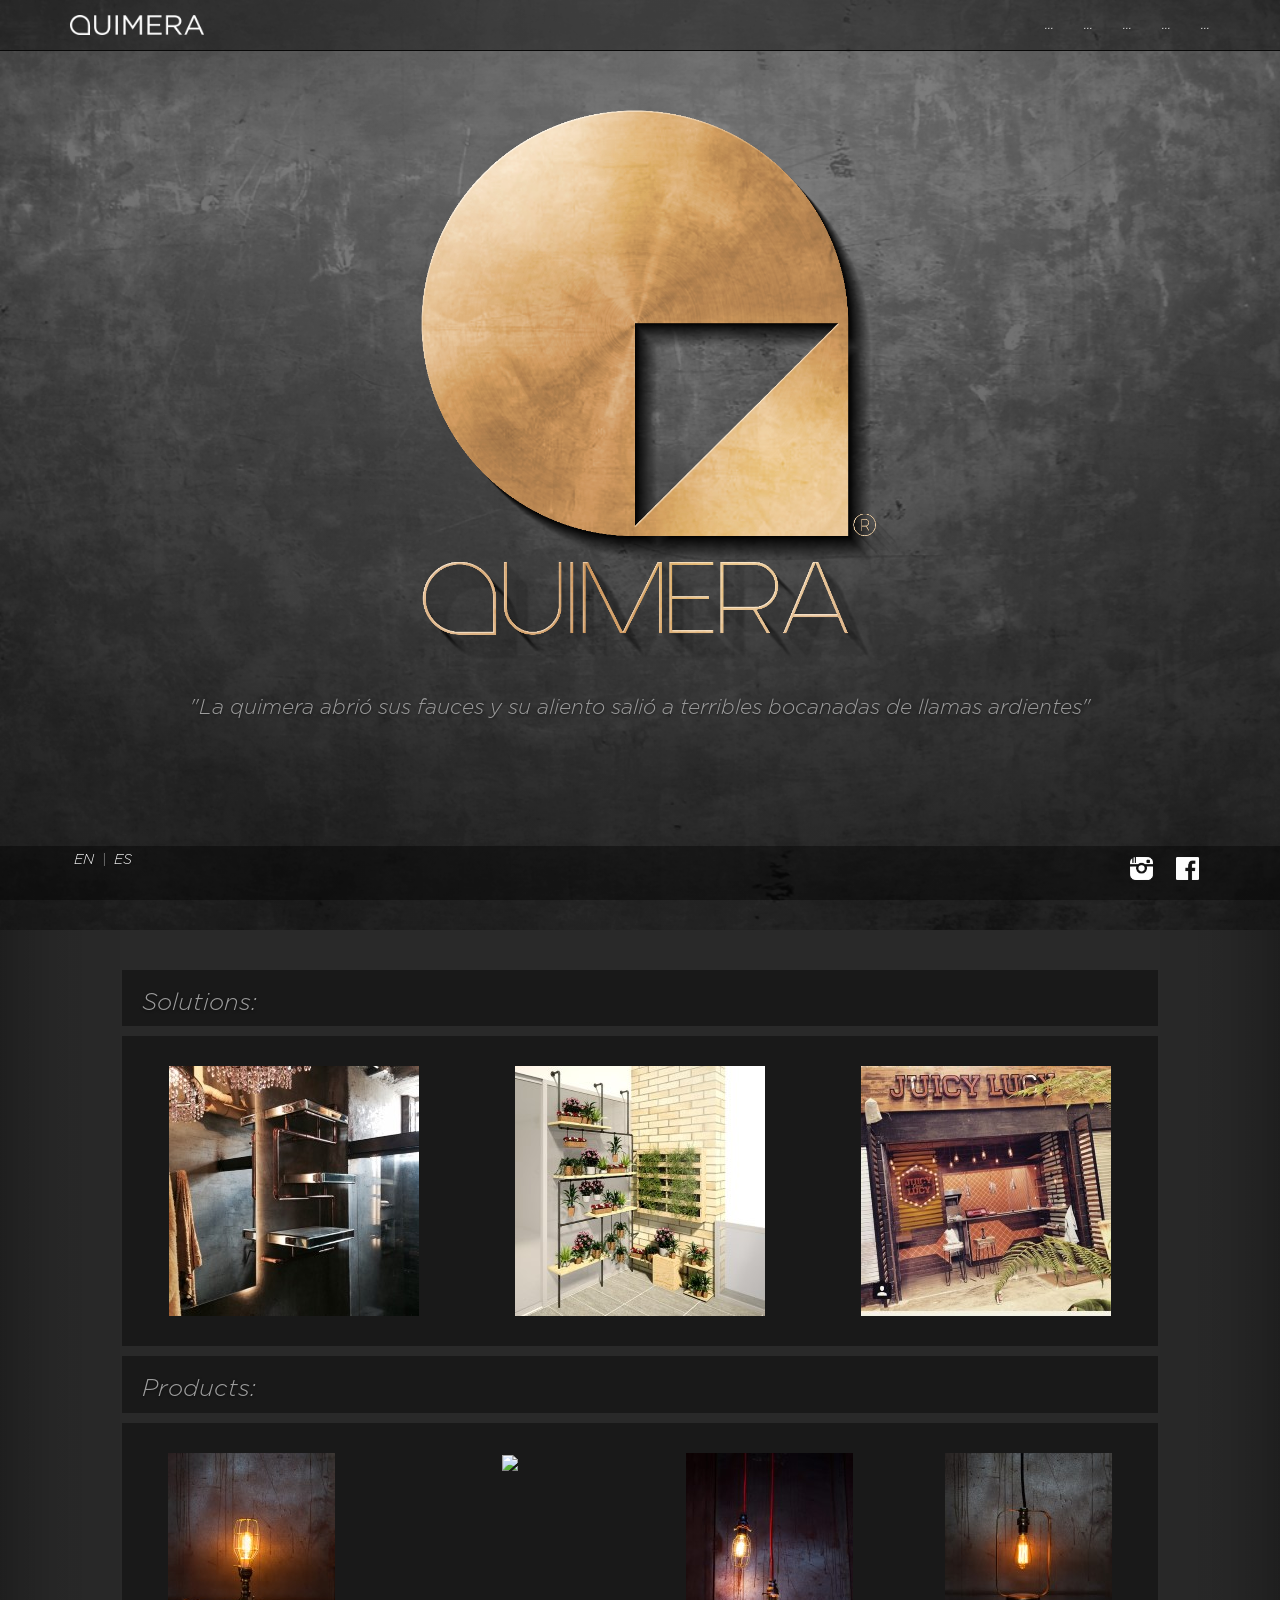
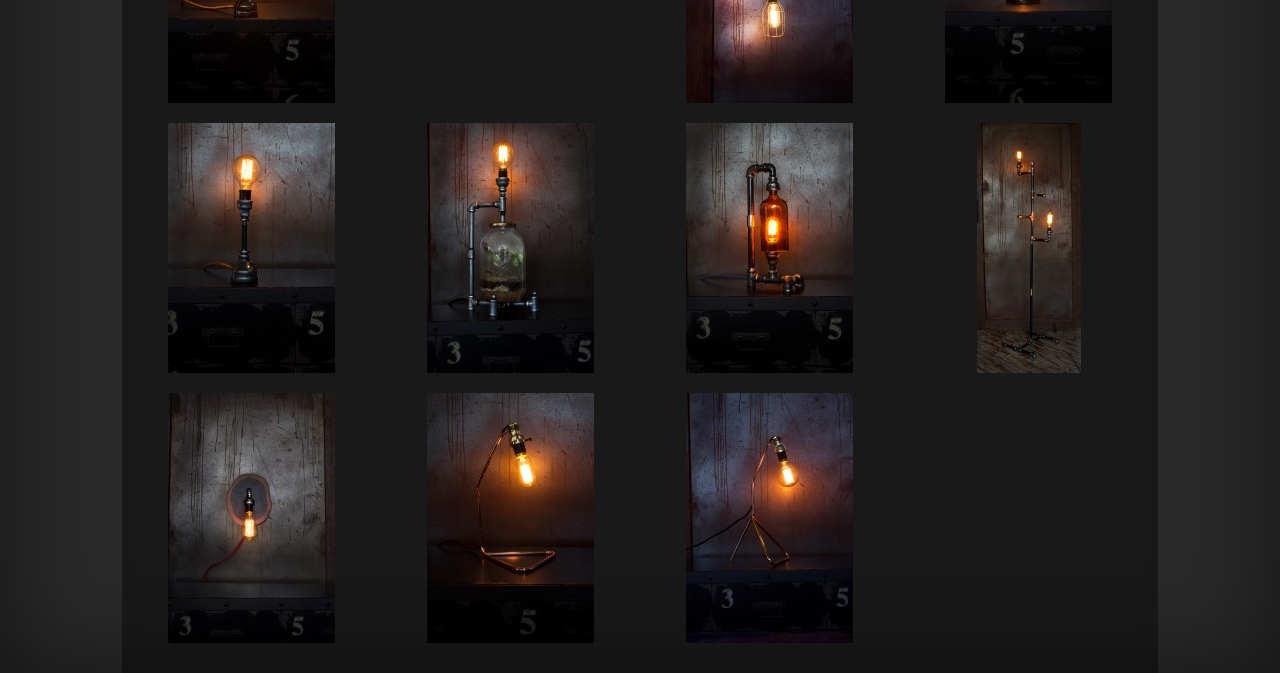
==== index.html @ 11f2a530 "first post!!!!1" ====
<!DOCTYPE html>
<html lang="en">
  <head>    
    <meta charset="utf-8">
    <meta http-equiv="X-UA-Compatible" content="IE=edge">
    <meta name="viewport" content="width=device-width, initial-scale=1">
    <!-- The above 3 meta tags *must* come first in the head; any other head content must come *after* these tags -->
    <meta name="description" content="">
    <meta name="author" content="">
    <link rel="shortcut icon" href="./img/favicon.ico" type="image/x-icon">
    <link rel="icon" href="./img/favicon.ico" type="image/x-icon">

    <title>Quimera - Cosas, etc.</title>

    <!-- Bootstrap core CSS -->
    <link href="./css/bootstrap.min.css" rel="stylesheet">

    <!-- Custom styles for this template -->
    <link href="./css/main.css" rel="stylesheet">

    <!-- HTML5 shim and Respond.js for IE8 support of HTML5 elements and media queries -->
    <!--[if lt IE 9]>
      <script src="https://oss.maxcdn.com/html5shiv/3.7.2/html5shiv.min.js"></script>
      <script src="https://oss.maxcdn.com/respond/1.4.2/respond.min.js"></script>
    <![endif]-->
  </head>

  <body>

    <div class="site-wrapper">
      <div class="site-wrapper-inner">

        <!-- Navbar code-->
        <div class="navbar navbar-inverse navbar-fixed-top">
          <div class="container">
            <div class="navbar-header">
              <button type="button" class="navbar-toggle" data-toggle="collapse" data-target=".navbar-collapse">
                <span class="icon-bar"></span>
                <span class="icon-bar"></span>
                <span class="icon-bar"></span>
              </button>
              <a class="navbar-brand" href="#"><img class="navbar-logo" src="./img/Simple Logo.png"></a>
            </div>
            <div class="navbar-collapse collapse">
              <ul class="nav navbar-nav navbar-right">
                <li><a class="cont-about-tab" data-toggle="modal" data-target="#mAbout" href="#mAbout"></a></li>
                <li><a class="cont-solutions-tab" href="#solutions"></a></li>
                <li><a class="cont-products-tab" href="#products"></a></li>
                <li><a class="cont-services-tab" data-toggle="modal" data-target="#mService" href="#mService"></a></li>
                <li><a class="cont-contact-tab" data-toggle="modal" data-target="#mContact" href="#mContact"></a></li>
              </ul>
            </div>
          </div>
        </div>
        
        <!-- Logo Code -->
        <div class="container logoContainer">
            <img class="logo" src="./img/Logo Quimera Marcado de Fotos 2.png" alt="" />
            <p class="lead text-center cont-quote"></p>
          </div>
          
        <!-- Content Code -->
        <div class="cover-container">
          <div class="row">
            <div id="solutions" class="col-md-10 col-md-offset-1">
              <div class="row galleryTitle"><h3 class="cont-solutions-title">Solutions:</h3></div>
              <div id="solutionGallery" class="row gallery"></div>
            </div>
          </div>
          <div class="row">
            <div id="products" class="col-md-10 col-md-offset-1">
              <div class="row galleryTitle"><h3 class="cont-products-title">Products:</h3></div>
              <div id="productGallery" class="row gallery"></div>
            </div>
          </div>
        </div>
        
        <!-- Footer Code -->
        <div class="footer">
          <div class="container">
            <a class="pull-left button" id="en" href="./index.html">EN</a>
            <p class="pull-left button"> | </p>
            <a class="pull-left button" id="es" href="./index.html">ES</a>
            <a class="pull-right social" href="https://www.facebook.com/quimeracosas" target="_blank"><img class="fb-logo" src="./img/Flaticon facebook.png"></a>
            <a class="pull-right social" href="https://instagram.com/quimeracosas/" target="_blank"><img class="insta-logo" src="./img/Flaticon instagram.png"></a>
          </div>
        </div>

      </div>
      
      <!-- Item Popup -->
      <div class="modal fade" id="mItem" tabindex="-1" role="dialog" aria-labelledby="mItem1" aria-hidden="true">
        <div class="modal-dialog">
          <div class="modal-content">
            <div class="modal-header">
              <button type="button" class="close" data-dismiss="modal" aria-hidden="true">&times;</button>
              <h4 class="modal-title" id="mItem1">
                <i id="itemTypeTitle"></i></h4>
            </div>
            <div class="modal-body">
              <div id="myCarousel" class="carousel slide" data-ride="carousel">
                <!-- Indicators -->
                <ol id="itemTypeCarIndicators" class="carousel-indicators"></ol>
                <!-- Wrapper for slides -->
                <div id="itemTypeImages" class="carousel-inner" role="listbox"></div>
                <!-- Left and right controls -->
                <a id="leftControl" class="left carousel-control" href="#myCarousel" role="button" data-slide="prev">
                    <span class="glyphicon glyphicon-chevron-left" aria-hidden="true"></span>
                    <span class="sr-only">Previous</span>
                  </a>
                <a id="rightControl" class="right carousel-control" href="#myCarousel" role="button" data-slide="next">
                    <span class="glyphicon glyphicon-chevron-right" aria-hidden="true"></span>
                    <span class="sr-only">Next</span>
                </a>
              </div>
              <div id="itemTypeDescription"></div>
            </div>
            <div class="modal-footer"></div>
          </div>
        </div>
      </div>
      
      <!-- About Popup -->
      <div class="modal fade" id="mAbout" tabindex="-1" role="dialog" aria-labelledby="mAbout1" aria-hidden="true">
        <div class="modal-dialog">
          <div class="modal-content">
            <div class="modal-header">
              <button type="button" class="close" data-dismiss="modal" aria-hidden="true">&times;</button>
              <h4 class="modal-title" id="mAbout1">
                <i class="cont-about-title"></i></h4>
            </div>
            <div class="modal-body">
                <h1 class="cont-about-header1"></h1>
                <div class="row">
                  <p class="cont-about-text1"></p>
                  <h3 class="cont-about-header2"></h3>
                  <p class="cont-about-text2"></p>
                  <h3 class="cont-about-header3"></h3>
                  <p class="cont-about-text3"></p>
                </div>
            </div>
            <div class="modal-footer"></div>
          </div>
        </div>
      </div>
      
      <!-- Services Popup -->
      <div class="modal fade" id="mService" tabindex="-1" role="dialog" aria-labelledby="mService1" aria-hidden="true">
        <div class="modal-dialog">
          <div class="modal-content">
            <div class="modal-header">
              <button type="button" class="close" data-dismiss="modal" aria-hidden="true">&times;</button>
              <h4 class="modal-title" id="mService1">
                <i class="cont-services-title"></i></h4>
            </div>
            <div class="modal-body">
                <h1 class="cont-services-header1"></h1>
                <div class="row">
                  <p class="cont-services-text1"></p>
                  <h3 class="cont-services-header2"></h3>
                  <p class="cont-services-text2"></p>
                  <h3 class="cont-services-header3"></h3>
                  <p class="cont-services-text3"></p>
                </div>
            </div>
            <div class="modal-footer"></div>
          </div>
        </div>
      </div>

      <!-- Contact Popup -->
      <div class="modal fade" id="mContact" tabindex="-1" role="dialog" aria-labelledby="mContact1" aria-hidden="true">
        <div class="modal-dialog">
          <div class="modal-content">
            <div class="modal-header">
              <button type="button" class="close" data-dismiss="modal" aria-hidden="true">&times;</button>
              <h4 class="modal-title" id="mContact1">
                <i class="cont-contact-title"></i></h4>
            </div>
            <div class="modal-body">
                <h1 class="cont-contact-header1"></h1>
                <div class="row">
                  <p class="cont-contact-text1"></p>
                  <h3 class="cont-contact-header2"></h3>
                  <p class="cont-contact-text2"></p>
                  <p class="cont-contact-text3"></p>
                  <br/>
                  <br/>
                  <div>
                    <iframe src="https://www.google.com/maps/embed?pb=!1m18!1m12!1m3!1d7933.442554449201!2d-75.59089518766902!3d6.1680657733111275!2m3!1f0!2f0!3f0!3m2!1i1024!2i768!4f13.1!3m3!1m2!1s0x8e46824cc18f5e67%3A0xf0efa75479ad006c!2sCl.+40c+Sur+%2343-12%2C+Envigado%2C+Antioquia!5e0!3m2!1sen!2sco!4v1437519530371" width="100%" height="400px" frameborder="0" style="border:0" allowfullscreen></iframe>
                  </div>
                </div>
            </div>
            <div class="modal-footer"></div>
          </div>
        </div>
      </div>

    </div>

    <!-- Bootstrap core JavaScript -->
    <script src="./lib/jquery-1.11.3.min.js"></script>
    <script src="./lib/bootstrap.min.js"></script>
    <!-- Custom Scripts -->
    <script src="./js/translation.js"></script>
    <script src="./js/gallery.js"></script>
  </body>
</html>
---- css/main.css ----
/*
 * Globals
 */
 
 /* fonts */
 
 @font-face {
  font-family: 'GothamIta';
  src: url('../fonts/Gotham-LightIta.otf'); /* IE9 Compat Modes */
  src: url('../fonts/Gotham-LightIta.otf?#iefix') format('embedded-opentype'), /* IE6-IE8 */
       url('../fonts/Gotham-LightIta.otf') format('woff2'), /* Super Modern Browsers */
       url('../fonts/Gotham-LightIta.otf') format('woff'), /* Pretty Modern Browsers */
       url('../fonts/Gotham-LightIta.otf')  format('truetype'), /* Safari, Android, iOS */
}

 @font-face {
  font-family: 'Gotham';
  src: url('../fonts/Gotham-Light.otf'); /* IE9 Compat Modes */
  src: url('../fonts/Gotham-Light.otf?#iefix') format('embedded-opentype'), /* IE6-IE8 */
       url('../fonts/Gotham-Light.otf') format('woff2'), /* Super Modern Browsers */
       url('../fonts/Gotham-Light.otf') format('woff'), /* Pretty Modern Browsers */
       url('../fonts/Gotham-Light.otf')  format('truetype'), /* Safari, Android, iOS */
}

/* Links */
a,
a:focus,
a:hover {
  color: #fff;
}

/* Custom default button */
.btn-default,
.btn-default:hover,
.btn-default:focus {
  color: #333;
  text-shadow: none; /* Prevent inheritence from `body` */
  background-color: #fff;
  border: 1px solid #fff;
}

/*
 * Base structure
 */

html,
body {
  height: 100%;
  background-color: #333;
}
body {
  color: #9D9D9D;
  text-align: center;
  text-shadow: 0 1px 3px rgba(0,0,0,.5);
  font-family: 'GothamIta', Fallback, sans-serif;
}

/* Extra markup and styles for table-esque vertical and horizontal centering */
.site-wrapper {
  display: table;
  width: 100%;
  height: 100%; /* For at least Firefox */
  min-height: 100%;
  -webkit-box-shadow: inset 0 0 100px rgba(0,0,0,.5);
          box-shadow: inset 0 0 100px rgba(0,0,0,.5);
}
.site-wrapper-inner {
  background: 
    linear-gradient(
      rgba(0, 0, 0, 0.2), 
      rgba(0, 0, 0, 0.2)
    ),
    url('../img/BG quimera.jpg') no-repeat center center fixed;
  /* magic code to fix background size */ 
  -webkit-background-size: cover;
  -moz-background-size: cover;
  -o-background-size: cover;
  background-size: cover;
  /* end magic */ 
  display: table-cell;
  vertical-align: top;
}
.cover-container {
  margin-top: 60px;
  float: none;
  margin-right: 0%;
  width: 100%;
}

.row {
  margin-left: 0;
  margin-right: 0;
}

.navbar {
  background: rgba(0,0,0,0.4);
}

.navbar-inverse .navbar-brand {
  color: #fff;
  max-width: 110px;
}

.navbar-logo {
  height: 100%;
}

.navbar-inverse .navbar-nav > li > a {
  color: #fff;
}

/* Padding for spacing */
.inner {
  padding: 30px;
}

/*
 * Cover
 */

.cover {
  margin-top: 20%;
  margin-bottom: 10%;
  padding: 0 20px;
}

.logoContainer {
  height: auto;
  width: 100vw;
}

.logo {
  margin-top: 10%;
  height: auto;
  width: 80%;
}

/*
 * Gallery
 */
.galleryTitle {
  width: 100%;
  background: rgba(0,0,0,0.4);
  text-align: left;
  padding: 0px 20px;
  margin-top: 10px;
  margin-bottom: 10px;
}

.gallery {
  background: rgba(0,0,0,0.4);
  width: 100%;
  padding-top: 20px;
  padding-bottom: 20px;
}

.galleryElement {
  padding: 10px;
}

/*
 * Footer
 */
.footer {
  position: fixed;
  bottom: 0;
  background: rgba(0,0,0,0.4);
  width: 100%;
  height: 10%;
  
}
.button {
  padding: 4px;
}
.social {
  padding: 2%;
  width: 10%;
}
.fb-logo, .insta-logo {
  width: 100%;
}

/*
 * Popups
 */
 
.modal h1 {
  font-family: 'Gotham', Fallback, sans-serif;
}

 .modal-header {
   background-color: #222;
 }

 .modal-body {
   background-color: #000;
 }
 
 .modal-footer {
   background-color: #222;
 }
 
 .modal-footer button {
   background-color: #FFF;
   color: #000;
   border: 0 none;
 }
 
.modal-footer button:hover {
   background-color: #444;
   color: #000;
   border: 0 none;
 }

/*
 * Affix and center
 */

@media (min-width: 768px) {

  /* Handle the widths */
  .social {
    padding: 1%;
    width: 4%;
  }
  .footer {
    height: 6%;
  }
  
  .logoContainer {
    height: 100vh;
    width: auto;
  }
  
  .logo {
    margin-top: 5%;
    height: 70%;
    width: auto;
  }
}

@media (min-width: 992px) {
}
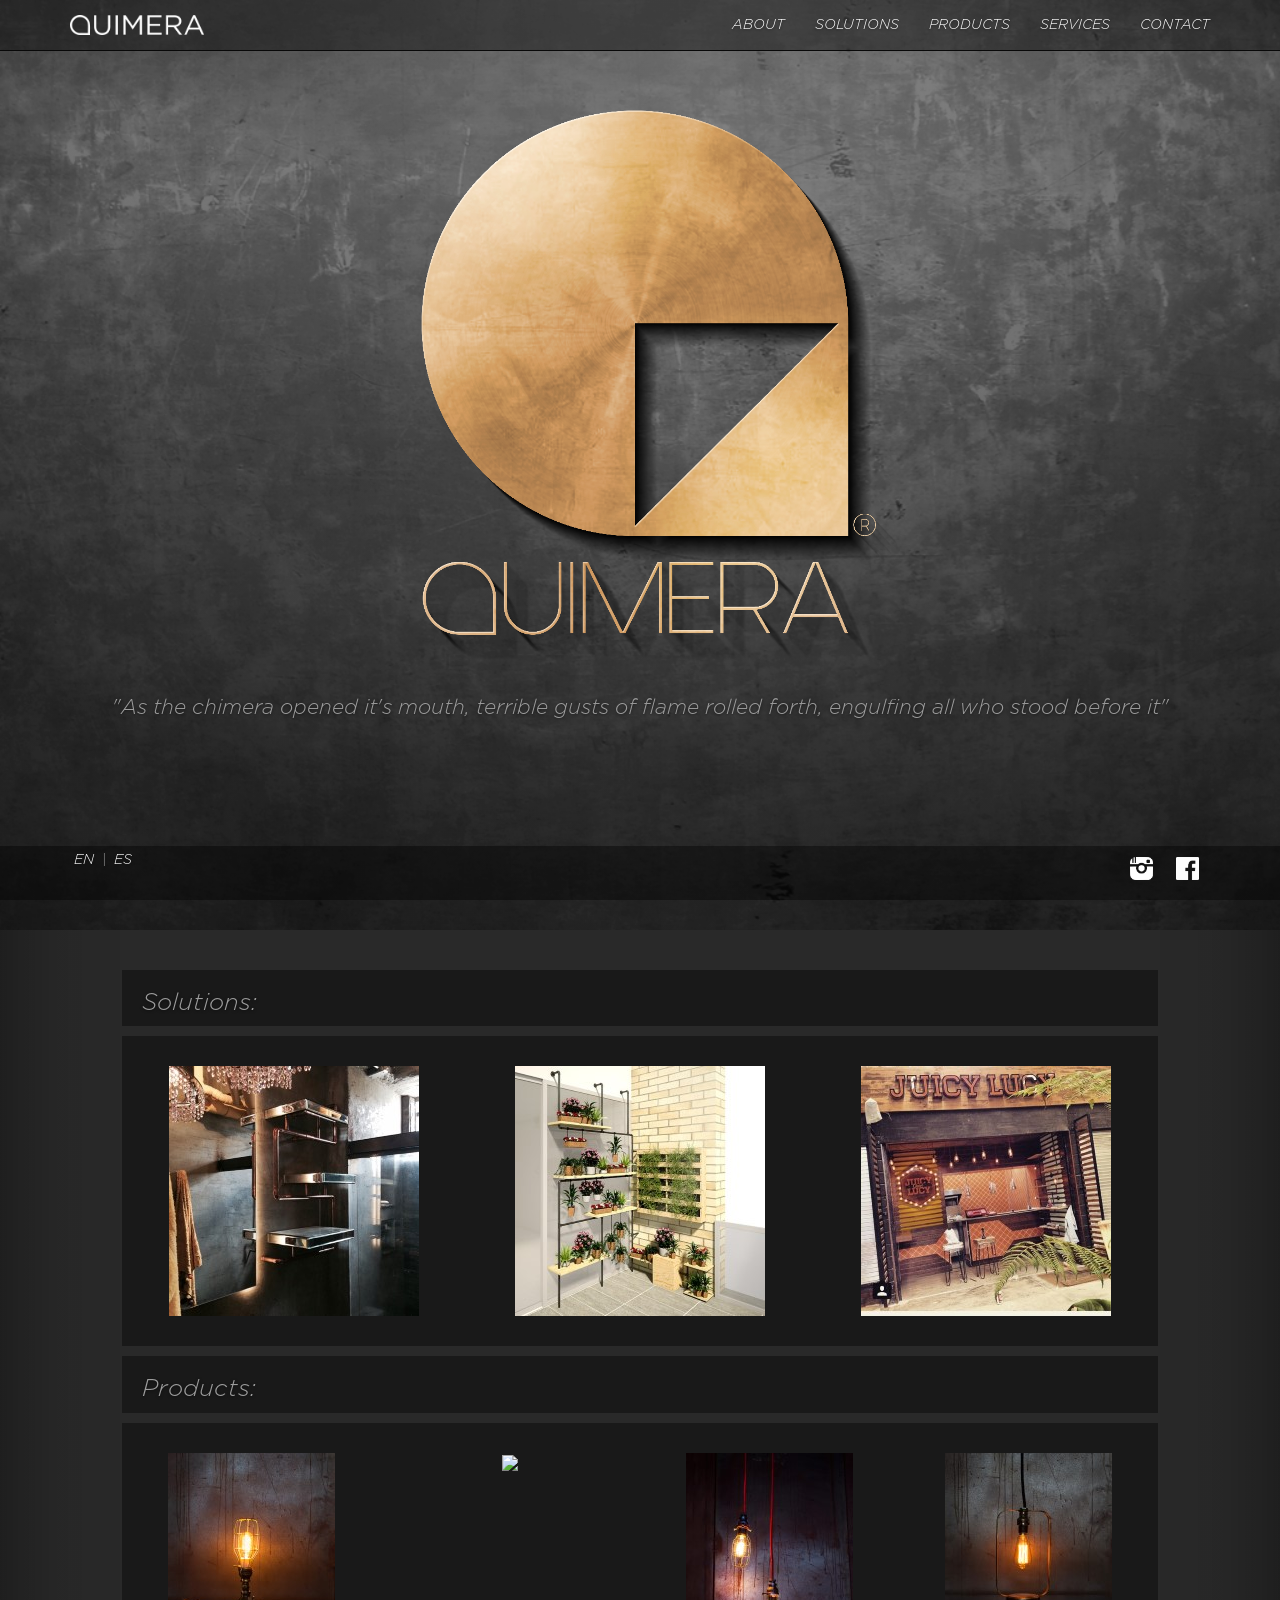
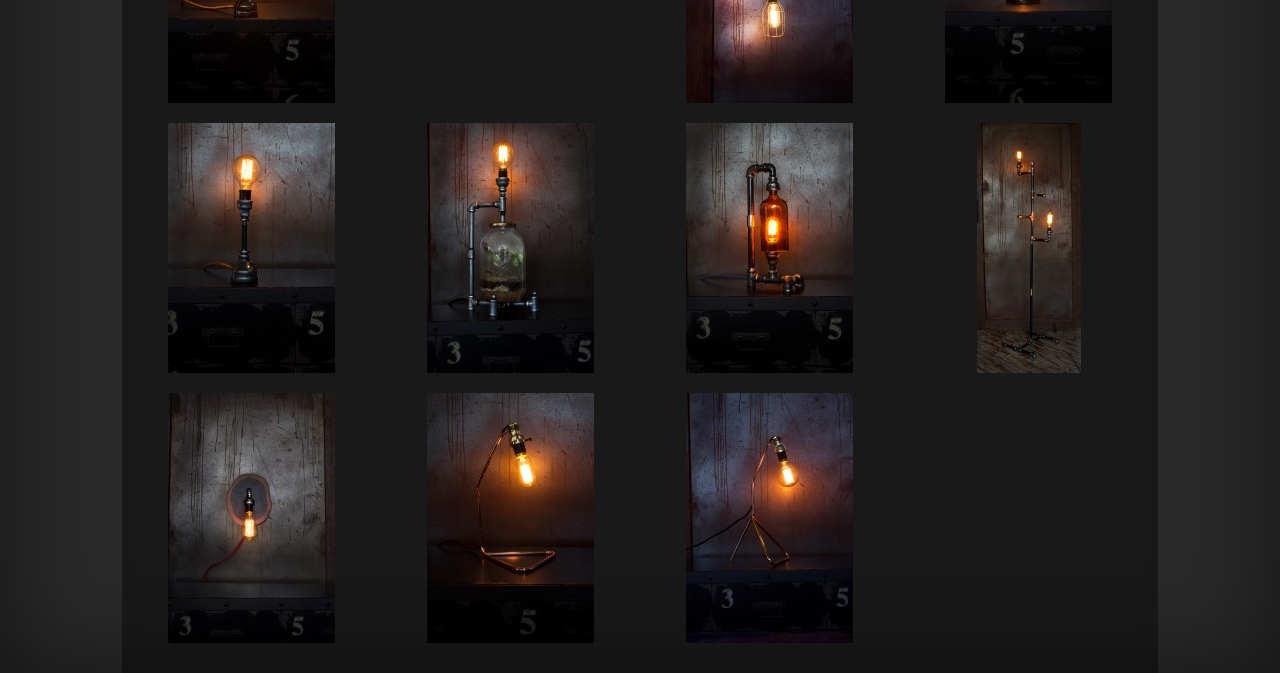
==== commit 1000f96e: "Magic Language Code uses URL parameters to set language, with error handling and default switch to E" ====
--- a/index.html
+++ b/index.html
@@ -201,6 +201,8 @@
     <!-- Bootstrap core JavaScript -->
     <script src="./lib/jquery-1.11.3.min.js"></script>
     <script src="./lib/bootstrap.min.js"></script>
+    <!-- JQuery plugin: retrieve parameters as objects -->
+    <script src="./lib/jquery.query-object.js"></script>
     <!-- Custom Scripts -->
     <script src="./js/translation.js"></script>
     <script src="./js/gallery.js"></script>
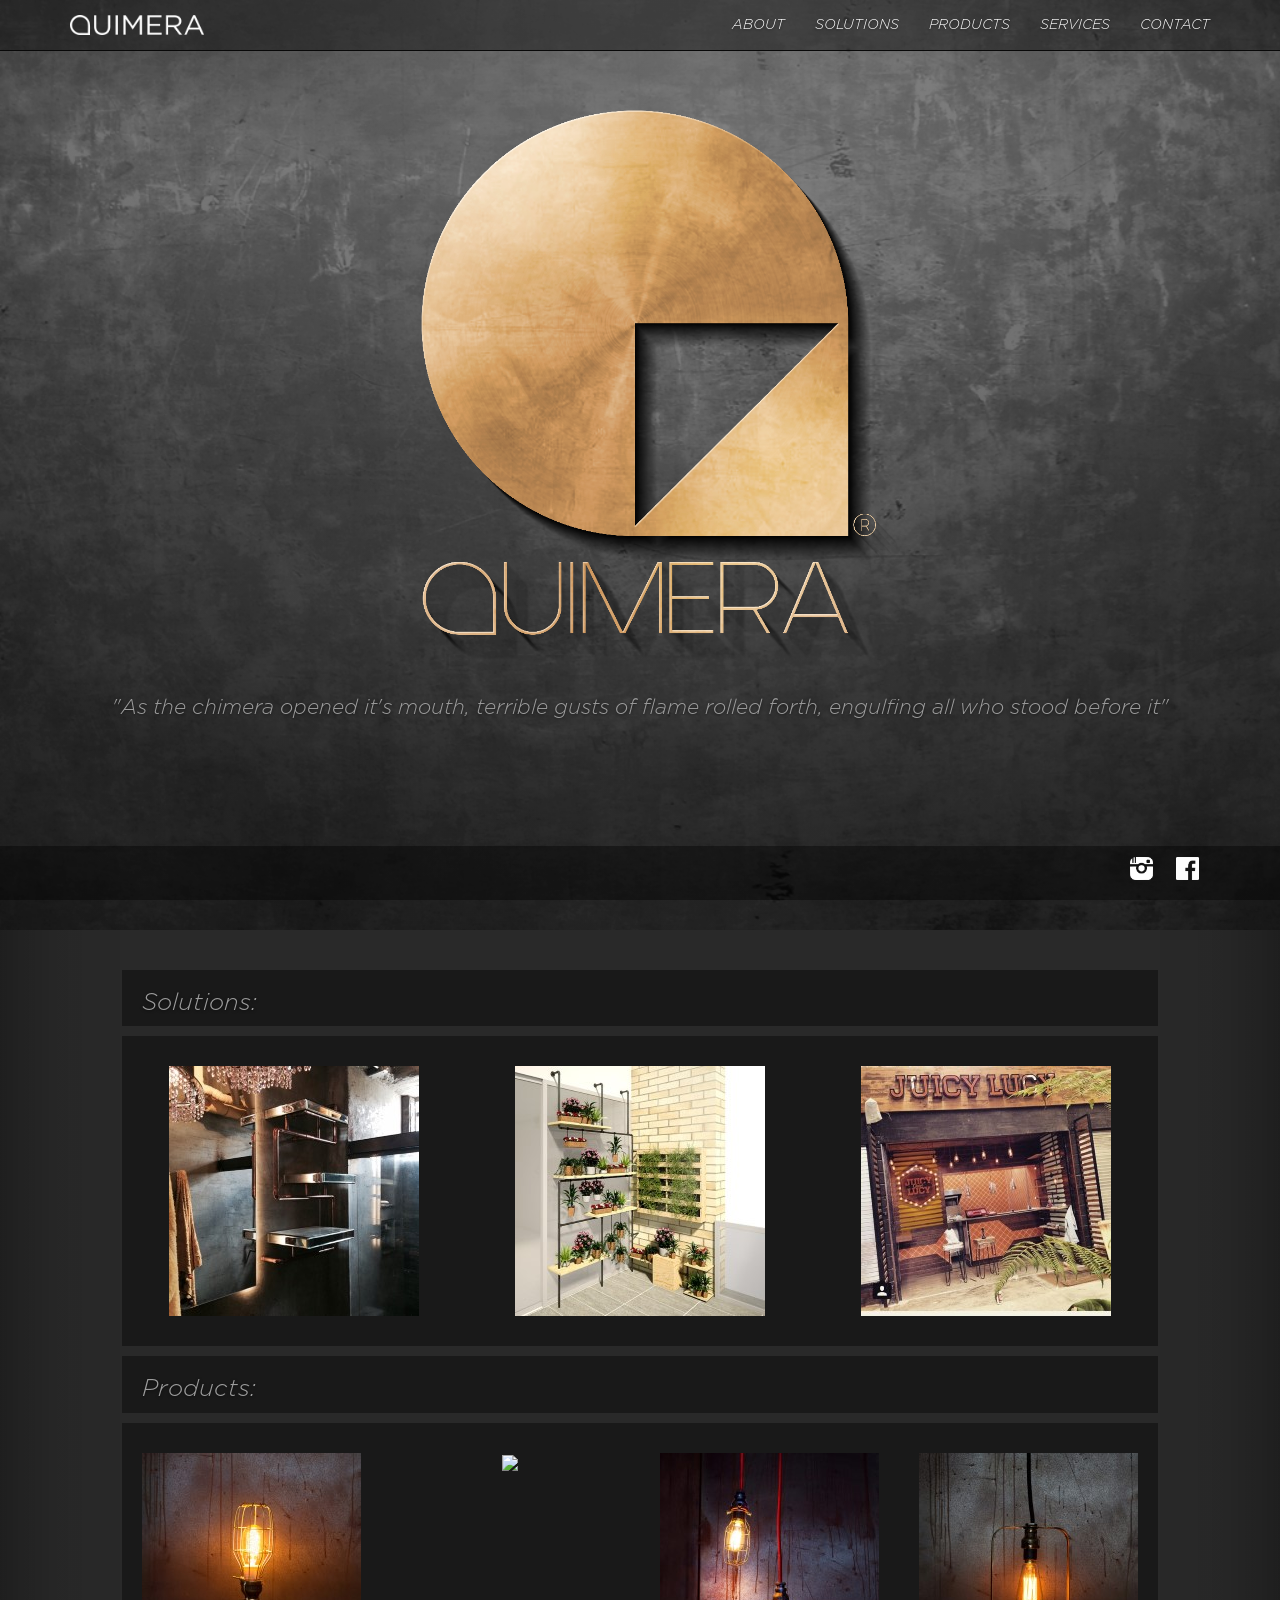
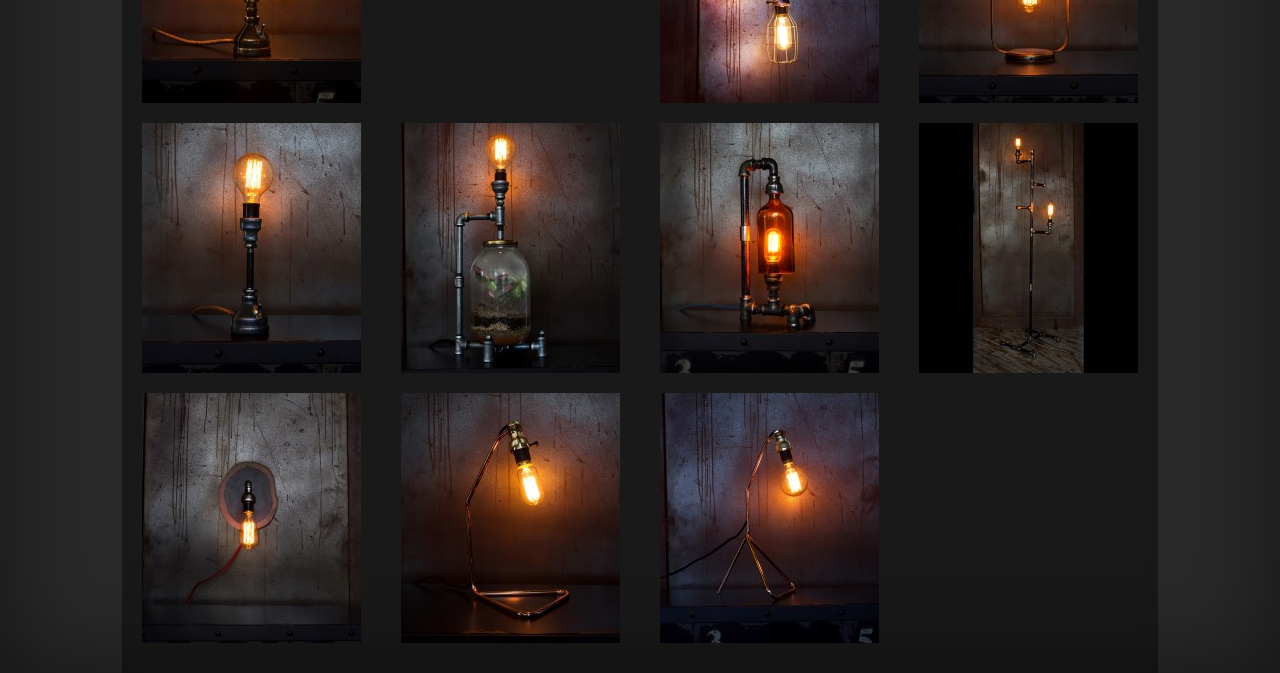
==== commit 0c4a5b5b: "Style changes Changed image aspects" ====
--- a/index.html
+++ b/index.html
@@ -5,8 +5,8 @@
     <meta http-equiv="X-UA-Compatible" content="IE=edge">
     <meta name="viewport" content="width=device-width, initial-scale=1">
     <!-- The above 3 meta tags *must* come first in the head; any other head content must come *after* these tags -->
-    <meta name="description" content="">
-    <meta name="author" content="">
+    <meta name="description" content="Quimera - Cosas, etc.">
+    <meta name="author" content="wbock">
     <link rel="shortcut icon" href="./img/favicon.ico" type="image/x-icon">
     <link rel="icon" href="./img/favicon.ico" type="image/x-icon">
 
@@ -78,9 +78,6 @@
         <!-- Footer Code -->
         <div class="footer">
           <div class="container">
-            <a class="pull-left button" id="en" href="./index.html">EN</a>
-            <p class="pull-left button"> | </p>
-            <a class="pull-left button" id="es" href="./index.html">ES</a>
             <a class="pull-right social" href="https://www.facebook.com/quimeracosas" target="_blank"><img class="fb-logo" src="./img/Flaticon facebook.png"></a>
             <a class="pull-right social" href="https://instagram.com/quimeracosas/" target="_blank"><img class="insta-logo" src="./img/Flaticon instagram.png"></a>
           </div>
--- a/css/main.css
+++ b/css/main.css
@@ -159,6 +159,14 @@
 }
 
 /*
+ * Carousel
+ */
+.carousel-inner > .item > img, .carousel-inner > .item > a > img {
+    width: 90%;
+    margin: 0 auto;
+}
+
+/*
  * Footer
  */
 .footer {
@@ -237,6 +245,11 @@
     height: 70%;
     width: auto;
   }
+  
+  .carousel-inner > .item > img, .carousel-inner > .item > a > img {
+    width: 80%;
+    margin: 0 auto;
+}
 }
 
 @media (min-width: 992px) {
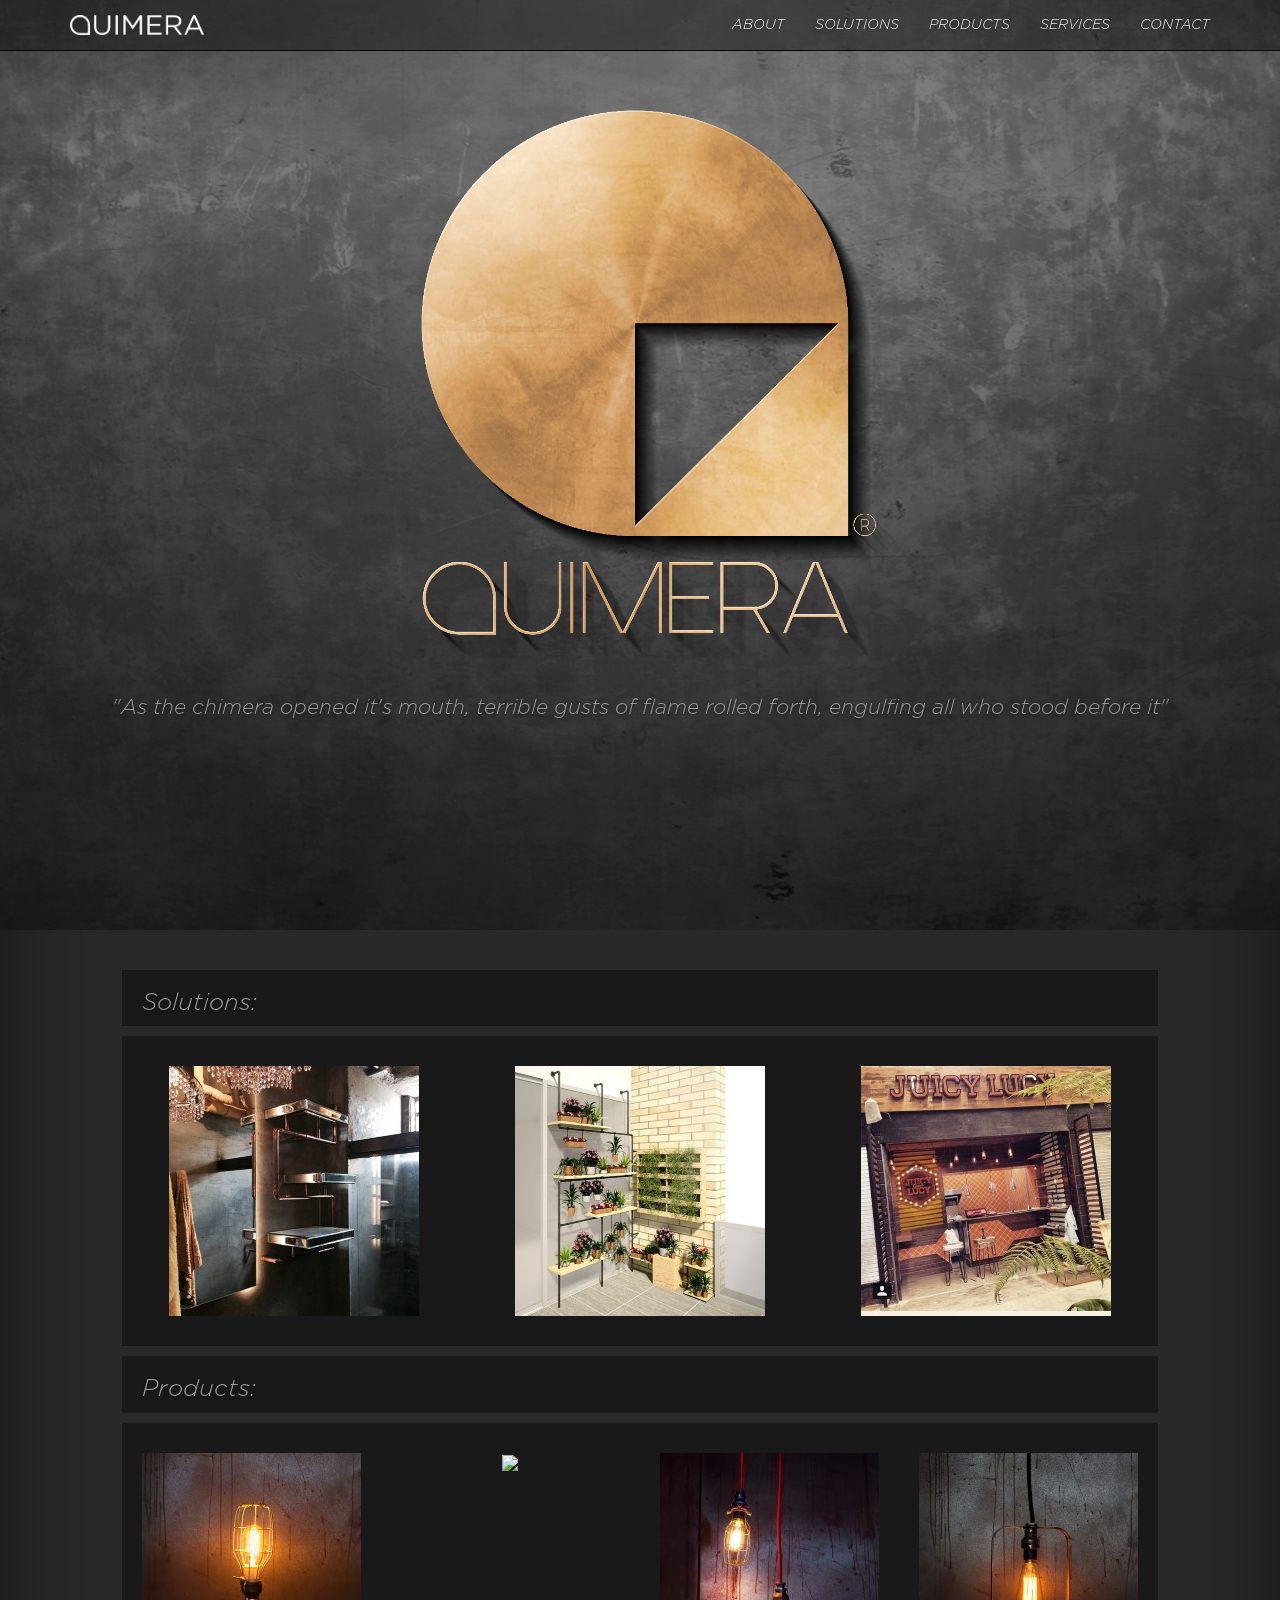
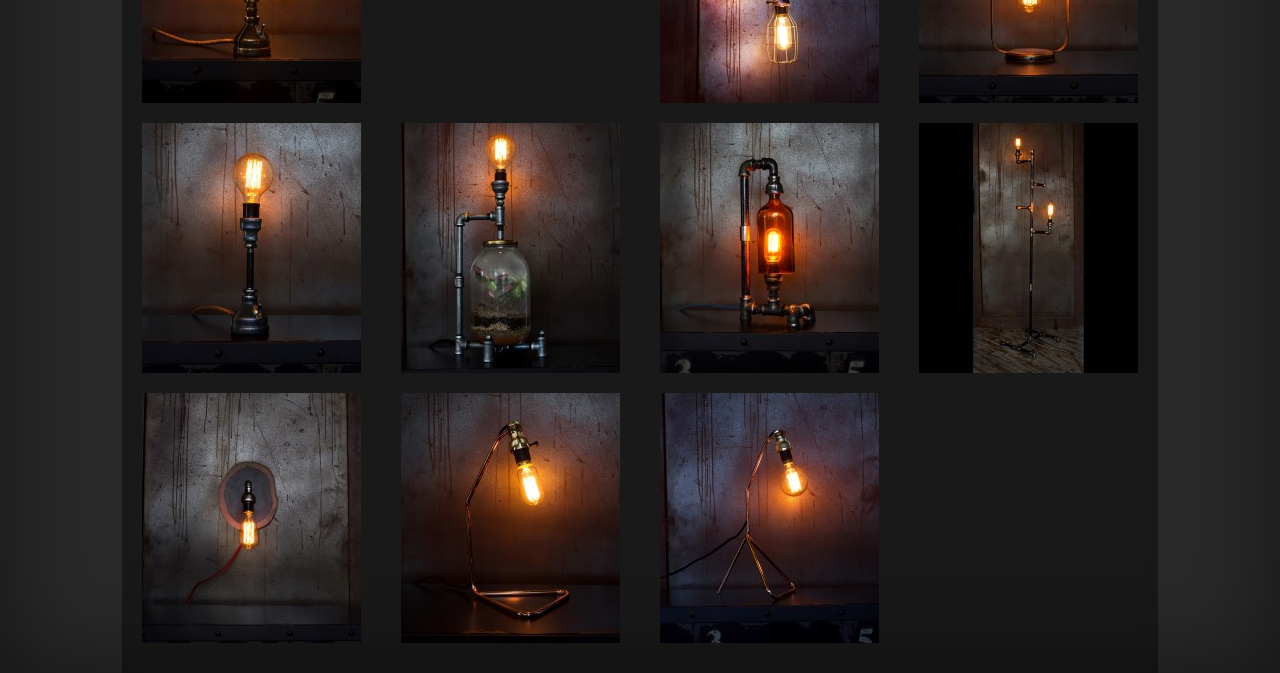
==== commit 95b34271: "Estilo Stylissimo Moved social networks to about tab, removed footer" ====
--- a/index.html
+++ b/index.html
@@ -76,12 +76,10 @@
         </div>
         
         <!-- Footer Code -->
-        <div class="footer">
+        <!--div class="footer">
           <div class="container">
-            <a class="pull-right social" href="https://www.facebook.com/quimeracosas" target="_blank"><img class="fb-logo" src="./img/Flaticon facebook.png"></a>
-            <a class="pull-right social" href="https://instagram.com/quimeracosas/" target="_blank"><img class="insta-logo" src="./img/Flaticon instagram.png"></a>
-          </div>
-        </div>
+            </div>
+        </div-->
 
       </div>
       
@@ -124,19 +122,23 @@
             <div class="modal-header">
               <button type="button" class="close" data-dismiss="modal" aria-hidden="true">&times;</button>
               <h4 class="modal-title" id="mAbout1">
-                <i class="cont-about-title"></i></h4>
-            </div>
-            <div class="modal-body">
-                <h1 class="cont-about-header1"></h1>
-                <div class="row">
-                  <p class="cont-about-text1"></p>
-                  <h3 class="cont-about-header2"></h3>
-                  <p class="cont-about-text2"></p>
-                  <h3 class="cont-about-header3"></h3>
-                  <p class="cont-about-text3"></p>
-                </div>
-            </div>
-            <div class="modal-footer"></div>
+                <i class="cont-about-title"></i>
+              </h4>
+            </div>
+            <div class="modal-body">
+              <h1 class="cont-about-header1"></h1>
+              <div class="row">
+                <p class="cont-about-text1"></p>
+                <h3 class="cont-about-header2"></h3>
+                <p class="cont-about-text2"></p>
+                <h3 class="cont-about-header3"></h3>
+                <p class="cont-about-text3"></p>
+              </div>
+            </div>
+            <div class="modal-footer">
+              <a class="pull-right social" href="https://www.facebook.com/quimeracosas" target="_blank"><img class="fb-logo" src="./img/Flaticon facebook.png"></a>
+              <a class="pull-right social" href="https://instagram.com/quimeracosas/" target="_blank"><img class="insta-logo" src="./img/Flaticon instagram.png"></a>
+            </div>
           </div>
         </div>
       </div>
--- a/css/main.css
+++ b/css/main.css
@@ -227,10 +227,7 @@
 @media (min-width: 768px) {
 
   /* Handle the widths */
-  .social {
-    padding: 1%;
-    width: 4%;
-  }
+
   .footer {
     height: 6%;
   }
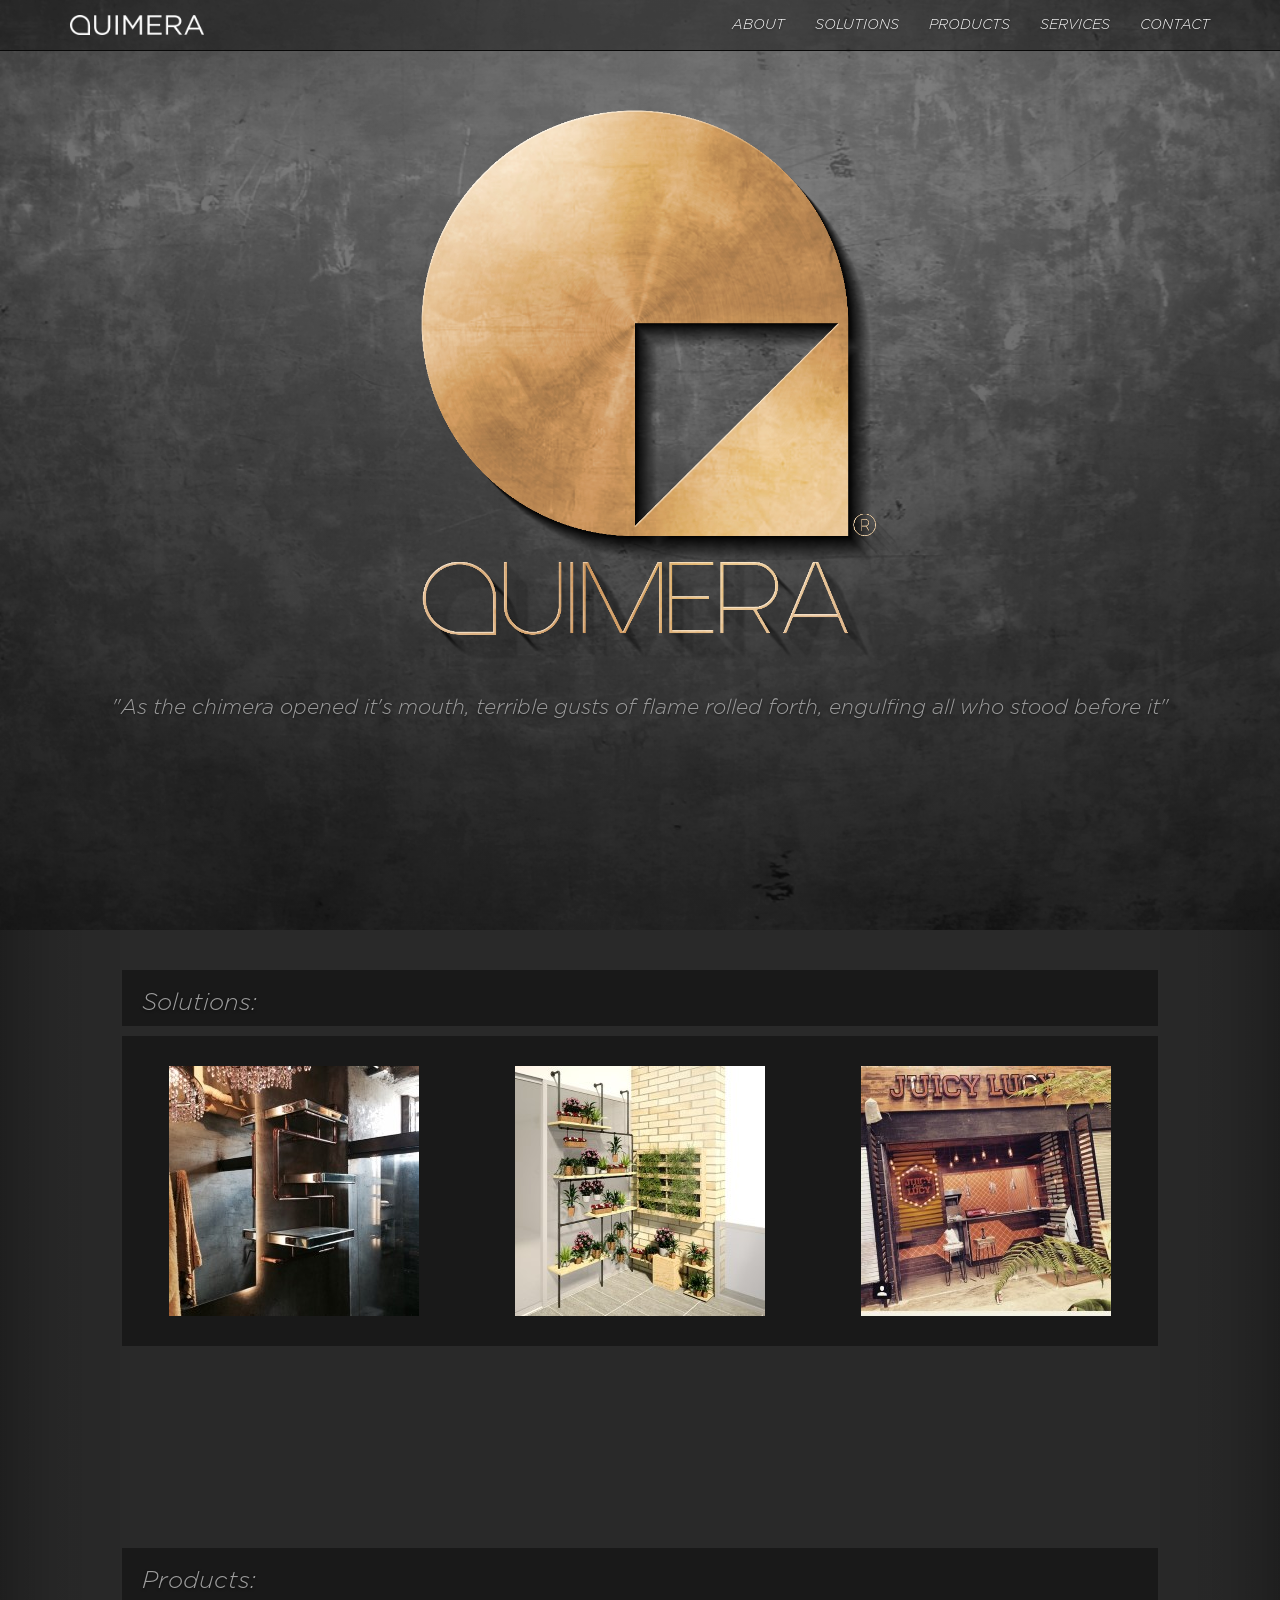
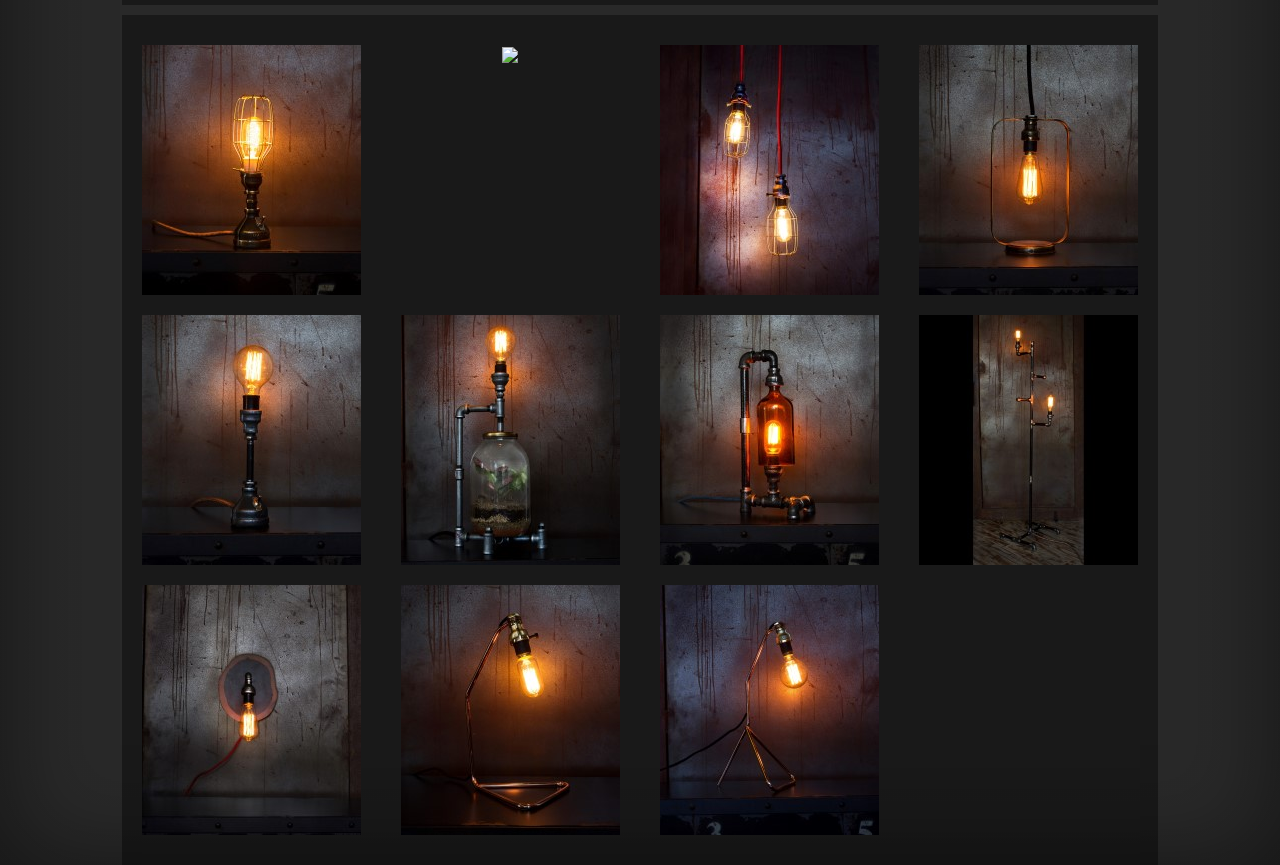
==== commit c4a85c06: "I don't even... .. Added stuff n changed other stuff, I guess." ====
--- a/index.html
+++ b/index.html
@@ -39,13 +39,13 @@
                 <span class="icon-bar"></span>
                 <span class="icon-bar"></span>
               </button>
-              <a class="navbar-brand" href="#"><img class="navbar-logo" src="./img/Simple Logo.png"></a>
+              <a class="navbar-brand smoothScroll" href="#"><img class="navbar-logo" src="./img/Simple Logo.png"></a>
             </div>
             <div class="navbar-collapse collapse">
               <ul class="nav navbar-nav navbar-right">
                 <li><a class="cont-about-tab" data-toggle="modal" data-target="#mAbout" href="#mAbout"></a></li>
-                <li><a class="cont-solutions-tab" href="#solutions"></a></li>
-                <li><a class="cont-products-tab" href="#products"></a></li>
+                <li><a class="cont-solutions-tab smoothScroll" href="#solutions"></a></li>
+                <li><a class="cont-products-tab smoothScroll" href="#products"></a></li>
                 <li><a class="cont-services-tab" data-toggle="modal" data-target="#mService" href="#mService"></a></li>
                 <li><a class="cont-contact-tab" data-toggle="modal" data-target="#mContact" href="#mContact"></a></li>
               </ul>
@@ -162,7 +162,10 @@
                   <p class="cont-services-text3"></p>
                 </div>
             </div>
-            <div class="modal-footer"></div>
+            <div class="modal-footer">
+              <a class="pull-right social" href="https://www.facebook.com/quimeracosas" target="_blank"><img class="fb-logo" src="./img/Flaticon facebook.png"></a>
+              <a class="pull-right social" href="https://instagram.com/quimeracosas/" target="_blank"><img class="insta-logo" src="./img/Flaticon instagram.png"></a>
+            </div>
           </div>
         </div>
       </div>
@@ -190,7 +193,10 @@
                   </div>
                 </div>
             </div>
-            <div class="modal-footer"></div>
+            <div class="modal-footer">
+              <a class="pull-right social" href="https://www.facebook.com/quimeracosas" target="_blank"><img class="fb-logo" src="./img/Flaticon facebook.png"></a>
+              <a class="pull-right social" href="https://instagram.com/quimeracosas/" target="_blank"><img class="insta-logo" src="./img/Flaticon instagram.png"></a>
+            </div>
           </div>
         </div>
       </div>
@@ -205,5 +211,6 @@
     <!-- Custom Scripts -->
     <script src="./js/translation.js"></script>
     <script src="./js/gallery.js"></script>
+    <script src="./js/visuals.js"></script>
   </body>
 </html>
--- a/css/main.css
+++ b/css/main.css
@@ -135,6 +135,10 @@
   width: 80%;
 }
 
+#products {
+  margin-top: 15%;
+}
+
 /*
  * Gallery
  */
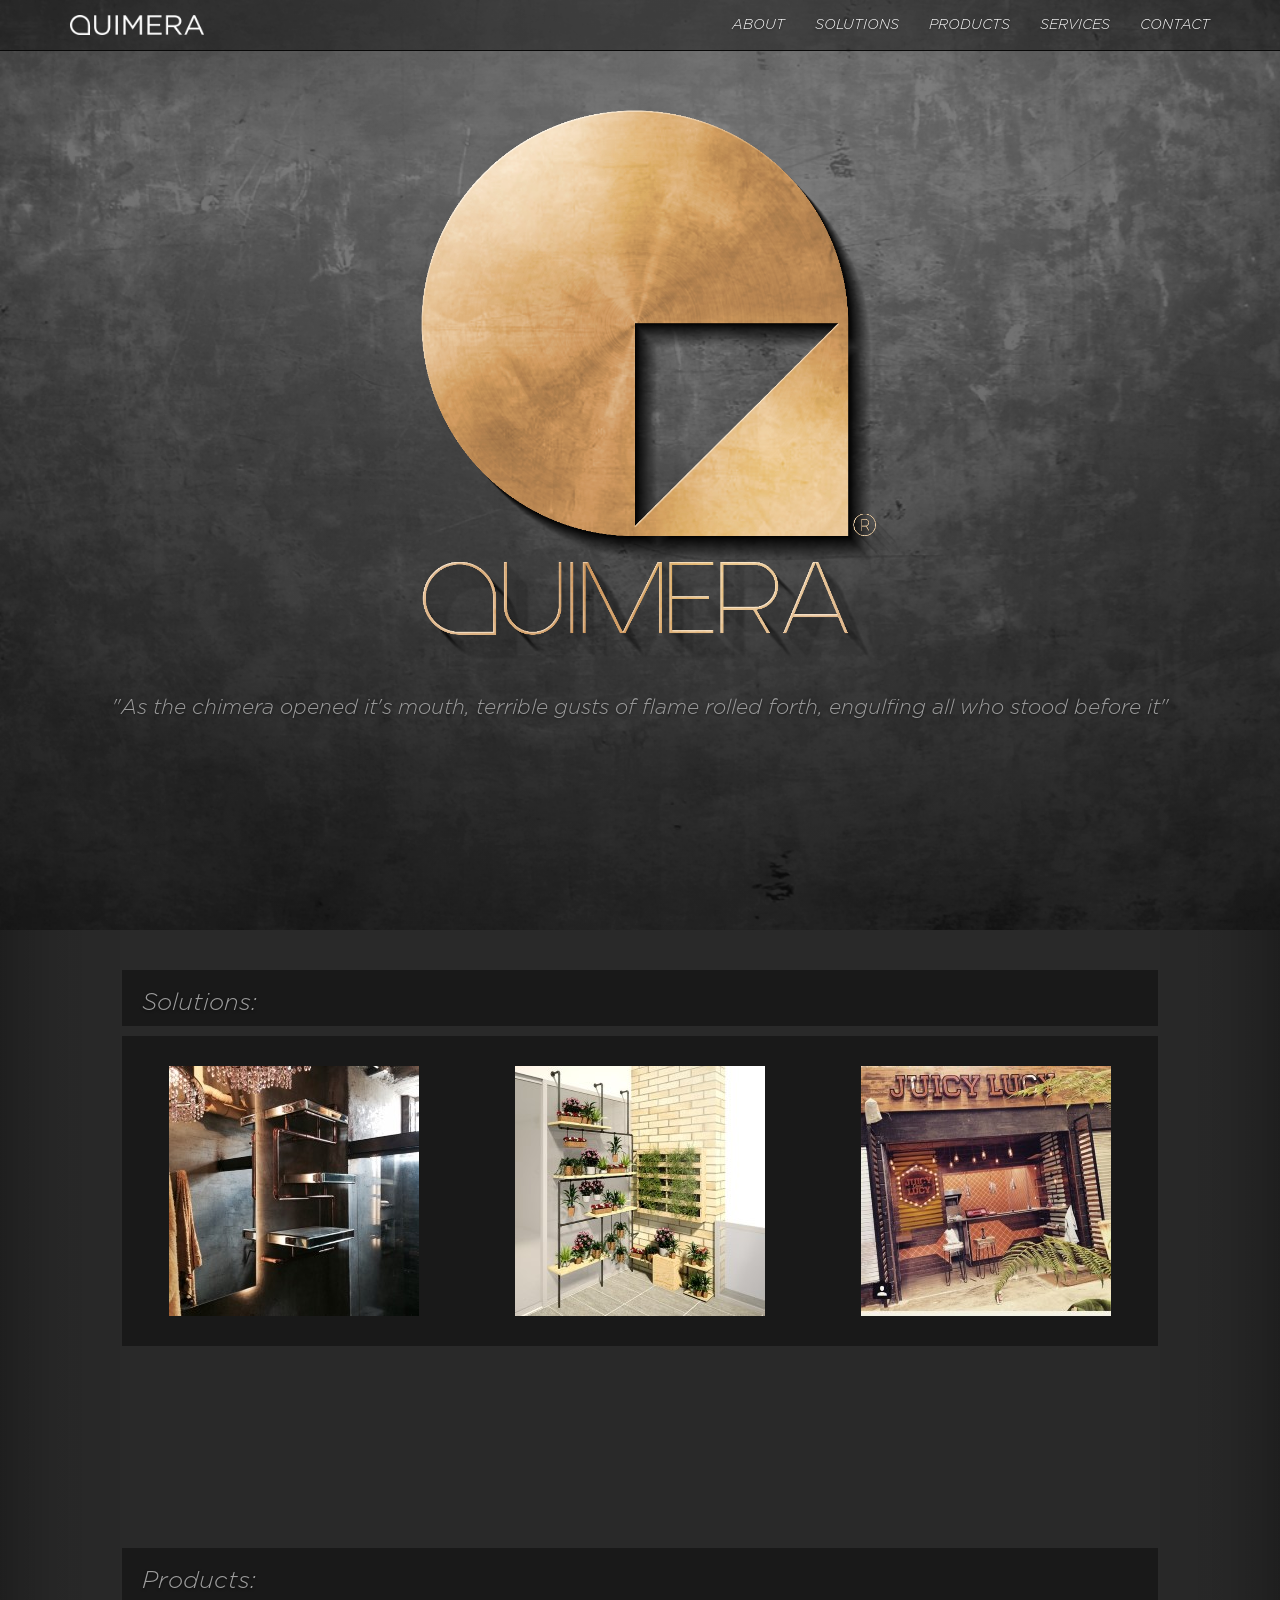
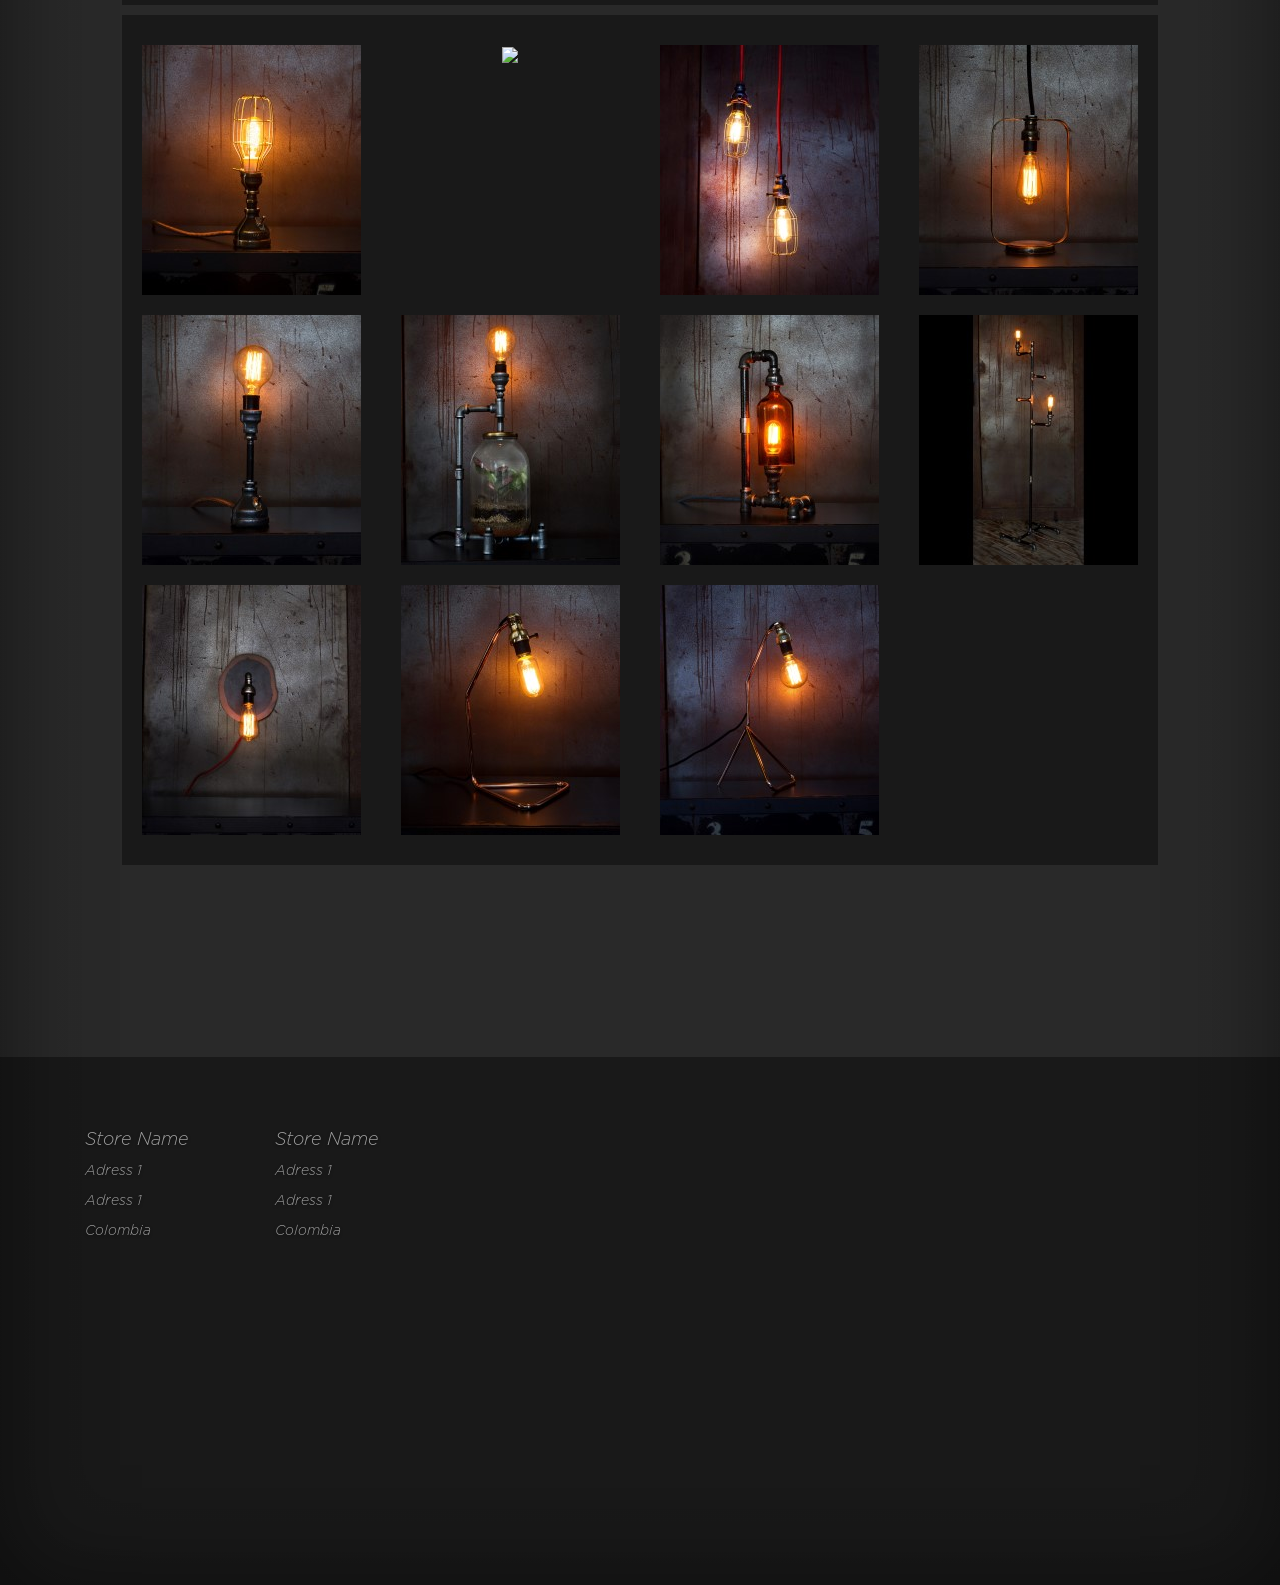
==== commit 1648b6f8: "Added store map prototype Still missing everything, just a hello-world so far" ====
--- a/index.html
+++ b/index.html
@@ -76,10 +76,27 @@
         </div>
         
         <!-- Footer Code -->
-        <!--div class="footer">
+        <div class="footer">
           <div class="container">
-            </div>
-        </div-->
+            <div class="row">
+            <div class="col-md-2">
+              <h4>Store Name</h4>
+              <p>Adress 1</p>
+              <p>Adress 1</p>
+              <p>Colombia</p>
+            </div>
+            <div class="col-md-2">
+              <h4>Store Name</h4>
+              <p>Adress 1</p>
+              <p>Adress 1</p>
+              <p>Colombia</p>
+            </div>
+            <div class="col-md-6">
+              <div id="map"></div>
+            </div>
+          </div>
+          </div>
+        </div>
 
       </div>
       
@@ -134,6 +151,23 @@
                 <h3 class="cont-about-header3"></h3>
                 <p class="cont-about-text3"></p>
               </div>
+              <div class="row">
+                <div class="col-xs-6 col-sm-4 col-md-4">
+                  <img class="portrait" src="./img/Andres.jpg"></img>
+                  <h3 class="cont-about-teamName1"></h3>
+                  <p class="cont-about-teamTitle1"></p>
+                </div>
+                <div class="col-xs-6 col-sm-4 col-md-4">
+                  <img class="portrait" src="./img/Pedro.jpg"></img>
+                  <h3 class="cont-about-teamName2"></h3>
+                  <p class="cont-about-teamTitle2"></p>
+                </div>
+                <div class="col-xs-6 col-sm-4 col-md-4">
+                  <img class="portrait" src="./img/Andres.jpg"></img>
+                  <h3 class="cont-about-teamName3"></h3>
+                  <p class="cont-about-teamTitle3"></p>
+                </div>
+              </div>
             </div>
             <div class="modal-footer">
               <a class="pull-right social" href="https://www.facebook.com/quimeracosas" target="_blank"><img class="fb-logo" src="./img/Flaticon facebook.png"></a>
@@ -208,9 +242,12 @@
     <script src="./lib/bootstrap.min.js"></script>
     <!-- JQuery plugin: retrieve parameters as objects -->
     <script src="./lib/jquery.query-object.js"></script>
+    <script src="http://maps.google.com/maps/api/js?sensor=true"></script>
+    <script src="./lib/gmaps.min.js"></script>
     <!-- Custom Scripts -->
     <script src="./js/translation.js"></script>
     <script src="./js/gallery.js"></script>
     <script src="./js/visuals.js"></script>
+    <script src="./js/map.js"></script>
   </body>
 </html>
--- a/css/main.css
+++ b/css/main.css
@@ -166,15 +166,26 @@
  * Carousel
  */
 .carousel-inner > .item > img, .carousel-inner > .item > a > img {
-    width: 90%;
-    margin: 0 auto;
+  width: 90%;
+  margin: 0 auto;
+}
+
+/*
+ * GMap
+ */
+#map {
+  width: 600px;
+  height: 400px;
 }
 
 /*
  * Footer
  */
 .footer {
-  position: fixed;
+  text-align: left;
+  padding-top: 5%;
+  padding-bottom: 5%;
+  margin-top: 15%;
   bottom: 0;
   background: rgba(0,0,0,0.4);
   width: 100%;
@@ -206,6 +217,11 @@
 
  .modal-body {
    background-color: #000;
+ }
+ 
+ .portrait {
+   width: 80%;
+   border-radius: 50% 50% 0%  50%;
  }
  
  .modal-footer {
